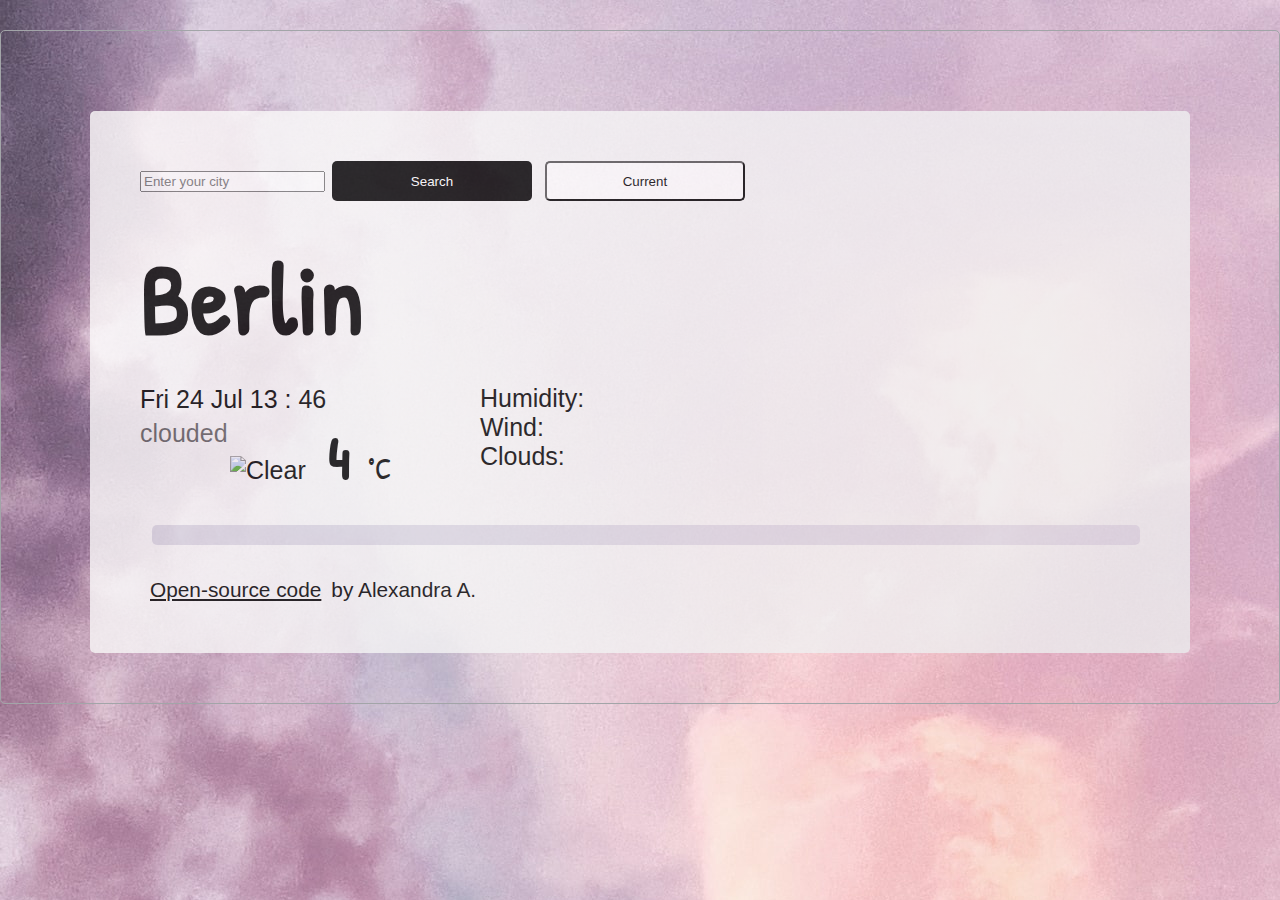
==== index.html @ a77fd404 "updated design" ====
<!DOCTYPE html>
<html lang="en">
  <head>
   <meta charset="UTF-8" />
    <meta http-equiv="X-UA-Compatible" content="IE=edge" />
    <meta name="viewport" content="width=device-width, initial-scale=1.0" />
    <script src="https://cdn.jsdelivr.net/npm/axios@1.1.2/dist/axios.min.js"></script>
    <link
      href="https://cdn.jsdelivr.net/npm/bootstrap@5.2.3/dist/css/bootstrap.min.css"
      rel="stylesheet"
      integrity="sha384-rbsA2VBKQhggwzxH7pPCaAqO46MgnOM80zW1RWuH61DGLwZJEdK2Kadq2F9CUG65"
      crossorigin="anonymous"
    />
    <link rel="preconnect" href="https://fonts.googleapis.com" />
    <link rel="preconnect" href="https://fonts.gstatic.com" crossorigin />
    <link rel="preconnect" href="https://fonts.googleapis.com" />
    <link rel="preconnect" href="https://fonts.gstatic.com" crossorigin />
    <link rel="preconnect" href="https://fonts.googleapis.com" />
    <link rel="preconnect" href="https://fonts.gstatic.com" crossorigin />
    <link
      href="https://fonts.googleapis.com/css2?family=Patrick+Hand&display=swap"
      rel="stylesheet"
    />
    <link rel="stylesheet" href="src/style.css" />
    <script
      src="https://kit.fontawesome.com/44c08ff448.js"
      crossorigin="anonymous"
    ></script>
    <title>Weather App</title>
  </head>
  
  <body class="background">
    <div class="container">
      <form class="d-flex" id="cityForm" role="search">
        <input
          class="form-control me-2"
          type="search"
          placeholder="Enter your city"
          aria-label="Search"
          id="currentCity"
        />
       <button class="btn-outline-success" id="searchCity" type="submit"> Search</button>
       <button class="current-location-button" id="locationButton" >Current</button>  
      </form>
      
      <br />
      <h1 id="city">Berlin</h1>
      <div>
        <p class="date"> 20 Diciembre 20:04</p><div id="description">clouded</div>
        <span><img src="" id="icon" alt="Clear" class="float-right"> </span>
        <h2 class="subtitle" id="temperature"> 4 </h2> 
        <p id="celsiusDegree">  °C</p>
        
      </div>
      <br />
      <div>
        <ul>
         <li>Humidity: <span id= humi></span> </li>
          <li>Wind: <span id= wind ></span></li>
          <li>Clouds: <span id= clouds></span></li>
        </ul>
      
         <br>
          <div class="weather-forecast" id="forecast"></div>
      </div>
      <br>
      <div class="footer">
    </div>
    <div>
      <small> <a href="https://github.com/MariaA-109/weather-app" id="link"> Open-source code</a>by Alexandra A.</small>
    </div>
  </body>
    <script src="src/index.js"></script>
  </body>
</html>
---- src/style.css ----
body {
  opacity: 100;
  font-family: "PT Sans Narrow", sans-serif;
  font-size: 25px;
  padding: 50px;
  border: 1px solid #a2a5a8;
  max-width: 1200px;
  margin: auto;
  margin-top: 30px;
  border-radius: 5px;
}
.background {
  background-image: url("images/eberhard-grossgasteiger-NvesrDbsrL4-unsplash.jpg");
  background-repeat: no-repeat;
  background-position: absolute;
  background-attachment: fixed;
}
.container {
  padding: 50px;
  text-overflow: unset;
  background: linear-gradient(120deg, #fdfbfb 0%, #ebedee 100%);
  opacity: 0.8;
  background-position: absolute;
  max-width: 1000px;
  margin: auto;
  margin-top: 30px;
  background-repeat: no-repeat;
  background-size: cover;
  border-radius: 5px;
}

h1 {
  display: inline;
  font-size: 100px;
  color: black;
  font-family: "Patrick Hand", cursive;
}
h2 {
  display: inline;
  font-size: 30px;
  font-family: "Patrick Hand", cursive;
}

.subtitle {
  font-size: 60px;
  font-family: "Patrick Hand", cursive;
  line-height: 0.5px;
  margin-left: 15px;
}

a {
  display: inline;
  text-align: center;
  padding: 10px;
}

#celsiusDegree {
  display: inline;
  font-size: 30px;
  font-family: "Patrick Hand";
  padding: 3px;
}

.cloud-icon-title {
  font-size: 60px;
}

.btn-outline-success {
  background-color: black;
  border-radius: 5px;
  color: white;
  border: 5px;
  height: 40px;
  width: 200px;
  margin-right: 3px;
}

.current-location-button {
  background-color: white;
  border-radius: 5px;
  color: black;
  height: 40px;
  width: 200px;
  margin-left: 3px;
}

.current-location-button:hover {
  background-color: black;
  color: white;
}
.footer {
  text-align: center;
}

button.hover {
  cursor: pointer;
}

.fa-solid {
  padding: 20px;
}
.d-flex {
  border: 5px;
  height: 40px;
}

.float-right {
  margin-bottom: 30px;
  margin-left: 90px;
}

#link {
  color: black;
}

ul {
  text-align: left;
  display: block;
  margin-top: -160px;
  margin-left: 300px;
}

li {
  list-style: none;
  margin: 0;
  padding: 0;
}

#description {
  margin-top: -20px;
  opacity: 0.6;
}

.date {
  margin-top: 20px;
}

.weather-forecast {
  background-color: #dbd8e3;
  text-align: center;
  padding: 10px 10px 10px 10px;
  margin-left: 12px;
  border-radius: 5px;
}
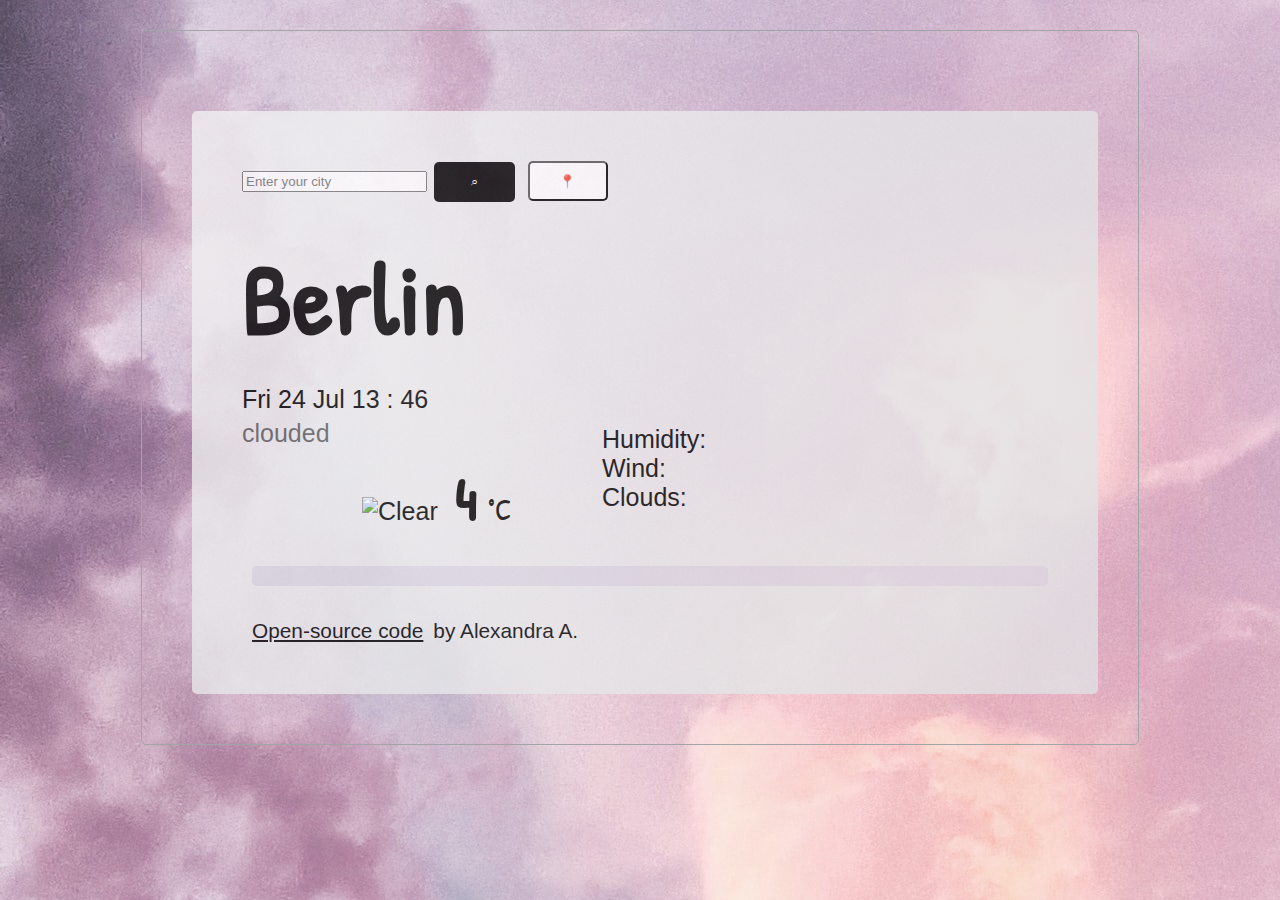
==== commit 2618ed92: "updated location emoji" ====
--- a/index.html
+++ b/index.html
@@ -39,8 +39,8 @@
           aria-label="Search"
           id="currentCity"
         />
-       <button class="btn-outline-success" id="searchCity" type="submit"> Search</button>
-       <button class="current-location-button" id="locationButton" >Current</button>  
+       <button class="btn-outline-success" id="searchCity" type="submit"> ⌕ </button>
+       <button class="current-location-button" id="locationButton" >📍</button>  
       </form>
       
       <br />
--- a/src/style.css
+++ b/src/style.css
@@ -4,7 +4,8 @@
   font-size: 25px;
   padding: 50px;
   border: 1px solid #a2a5a8;
-  max-width: 1200px;
+  width: 70%;
+  max-width: 1000px;
   margin: auto;
   margin-top: 30px;
   border-radius: 5px;
@@ -18,10 +19,14 @@
 .container {
   padding: 50px;
   text-overflow: unset;
-  background: linear-gradient(120deg, #fdfbfb 0%, #ebedee 100%);
+  background: radial-gradient(
+    circle at 0% 0.5%,
+    rgb(241, 241, 242) 0.1%,
+    rgb(224, 226, 228) 100.2%
+  );
   opacity: 0.8;
   background-position: absolute;
-  max-width: 1000px;
+  width: 90%;
   margin: auto;
   margin-top: 30px;
   background-repeat: no-repeat;
@@ -36,7 +41,7 @@
   font-family: "Patrick Hand", cursive;
 }
 h2 {
-  display: inline;
+  display: inline-block;
   font-size: 30px;
   font-family: "Patrick Hand", cursive;
 }
@@ -45,7 +50,7 @@
   font-size: 60px;
   font-family: "Patrick Hand", cursive;
   line-height: 0.5px;
-  margin-left: 15px;
+  margin-left: 10px;
 }
 
 a {
@@ -63,6 +68,7 @@
 
 .cloud-icon-title {
   font-size: 60px;
+  margin-left: 25px;
 }
 
 .btn-outline-success {
@@ -71,7 +77,7 @@
   color: white;
   border: 5px;
   height: 40px;
-  width: 200px;
+  width: 10%;
   margin-right: 3px;
 }
 
@@ -80,7 +86,7 @@
   border-radius: 5px;
   color: black;
   height: 40px;
-  width: 200px;
+  width: 10%;
   margin-left: 3px;
 }
 
@@ -106,7 +112,7 @@
 
 .float-right {
   margin-bottom: 30px;
-  margin-left: 90px;
+  margin-left: 120px;
 }
 
 #link {
@@ -117,7 +123,7 @@
   text-align: left;
   display: block;
   margin-top: -160px;
-  margin-left: 300px;
+  margin-left: 320px;
 }
 
 li {
@@ -139,6 +145,6 @@
   background-color: #dbd8e3;
   text-align: center;
   padding: 10px 10px 10px 10px;
-  margin-left: 12px;
+  margin-left: 10px;
   border-radius: 5px;
 }
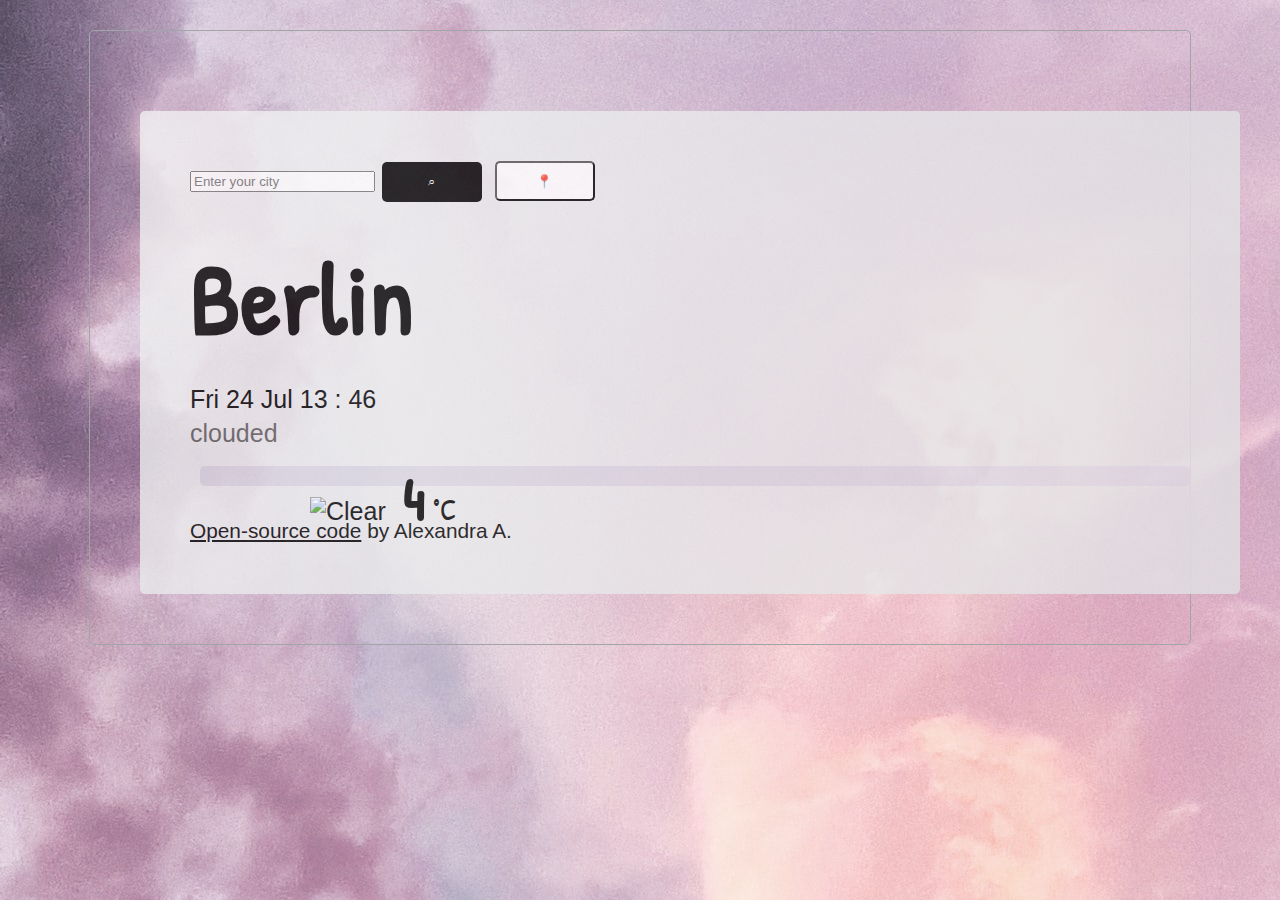
==== commit c3ccbc47: "updated icons" ====
--- a/index.html
+++ b/index.html
@@ -49,15 +49,15 @@
         <p class="date"> 20 Diciembre 20:04</p><div id="description">clouded</div>
         <span><img src="" id="icon" alt="Clear" class="float-right"> </span>
         <h2 class="subtitle" id="temperature"> 4 </h2> 
-        <p id="celsiusDegree">  °C</p>
+        <p id="celsiusDegree">°C</p>
         
       </div>
       <br />
       <div>
         <ul>
-         <li>Humidity: <span id= humi></span> </li>
-          <li>Wind: <span id= wind ></span></li>
-          <li>Clouds: <span id= clouds></span></li>
+         <li><i class="fa-solid fa-water"></i> <span id= humi></span> </li>
+          <li><i class="fa-solid fa-wind"></i> <span id= wind ></span></li>
+          <li><i class="fa-solid fa-cloud"></i><span id= clouds></span></li>
         </ul>
       
          <br>
@@ -67,7 +67,7 @@
       <div class="footer">
     </div>
     <div>
-      <small> <a href="https://github.com/MariaA-109/weather-app" id="link"> Open-source code</a>by Alexandra A.</small>
+      <small> <a href="https://github.com/MariaA-109/weather-app" id="link"> Open-source code</a> by Alexandra A.</small>
     </div>
   </body>
     <script src="src/index.js"></script>
--- a/src/style.css
+++ b/src/style.css
@@ -4,7 +4,7 @@
   font-size: 25px;
   padding: 50px;
   border: 1px solid #a2a5a8;
-  width: 70%;
+  width: 80%;
   max-width: 1000px;
   margin: auto;
   margin-top: 30px;
@@ -26,7 +26,7 @@
   );
   opacity: 0.8;
   background-position: absolute;
-  width: 90%;
+  width: 100%;
   margin: auto;
   margin-top: 30px;
   background-repeat: no-repeat;
@@ -50,25 +50,18 @@
   font-size: 60px;
   font-family: "Patrick Hand", cursive;
   line-height: 0.5px;
-  margin-left: 10px;
-}
-
-a {
-  display: inline;
-  text-align: center;
-  padding: 10px;
+  margin-left: 1%;
 }
 
 #celsiusDegree {
   display: inline;
   font-size: 30px;
   font-family: "Patrick Hand";
-  padding: 3px;
 }
 
 .cloud-icon-title {
   font-size: 60px;
-  margin-left: 25px;
+  margin-left: 2.5%;
 }
 
 .btn-outline-success {
@@ -112,7 +105,7 @@
 
 .float-right {
   margin-bottom: 30px;
-  margin-left: 120px;
+  margin-left: 12%;
 }
 
 #link {
@@ -122,8 +115,8 @@
 ul {
   text-align: left;
   display: block;
-  margin-top: -160px;
-  margin-left: 320px;
+  margin-top: -26%;
+  margin-left: 45%;
 }
 
 li {
@@ -145,6 +138,6 @@
   background-color: #dbd8e3;
   text-align: center;
   padding: 10px 10px 10px 10px;
-  margin-left: 10px;
+  margin-left: 1%;
   border-radius: 5px;
 }
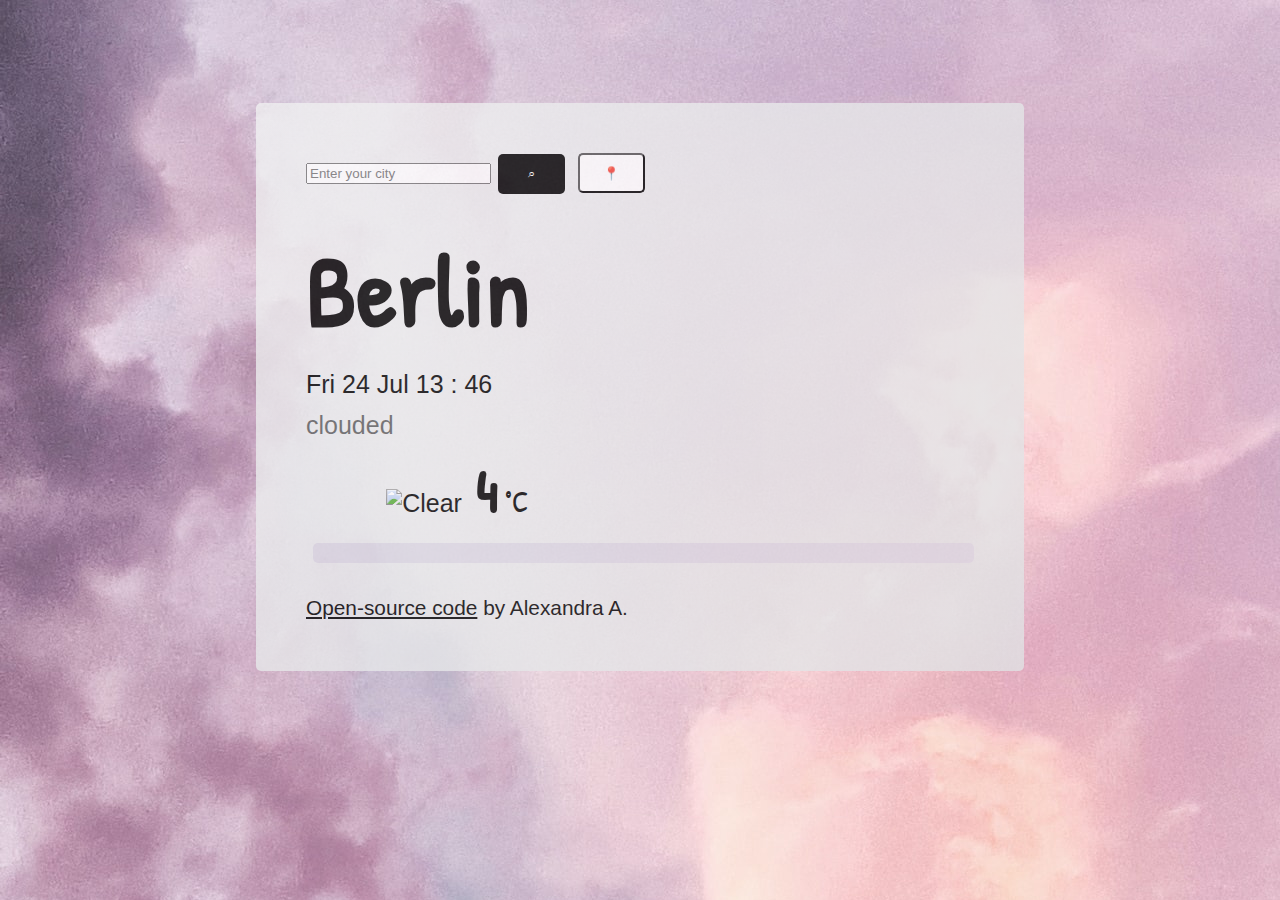
==== commit 8042f28d: "update" ====
--- a/src/style.css
+++ b/src/style.css
@@ -3,13 +3,11 @@
   font-family: "PT Sans Narrow", sans-serif;
   font-size: 25px;
   padding: 50px;
-  border: 1px solid #a2a5a8;
-  width: 80%;
-  max-width: 1000px;
+  width: 60%;
   margin: auto;
   margin-top: 30px;
-  border-radius: 5px;
 }
+
 .background {
   background-image: url("images/eberhard-grossgasteiger-NvesrDbsrL4-unsplash.jpg");
   background-repeat: no-repeat;
@@ -26,9 +24,8 @@
   );
   opacity: 0.8;
   background-position: absolute;
-  width: 100%;
   margin: auto;
-  margin-top: 30px;
+  margin-top: 3%;
   background-repeat: no-repeat;
   background-size: cover;
   border-radius: 5px;
@@ -96,7 +93,7 @@
 }
 
 .fa-solid {
-  padding: 20px;
+  padding: 5%;
 }
 .d-flex {
   border: 5px;
@@ -104,7 +101,7 @@
 }
 
 .float-right {
-  margin-bottom: 30px;
+  margin-bottom: 3%;
   margin-left: 12%;
 }
 
@@ -114,9 +111,9 @@
 
 ul {
   text-align: left;
-  display: block;
-  margin-top: -26%;
-  margin-left: 45%;
+  position: relative;
+  margin-top: -25%;
+  margin-left: 40%;
 }
 
 li {
@@ -126,12 +123,12 @@
 }
 
 #description {
-  margin-top: -20px;
+  margin-top: -2%;
   opacity: 0.6;
 }
 
 .date {
-  margin-top: 20px;
+  margin-top: 2%;
 }
 
 .weather-forecast {
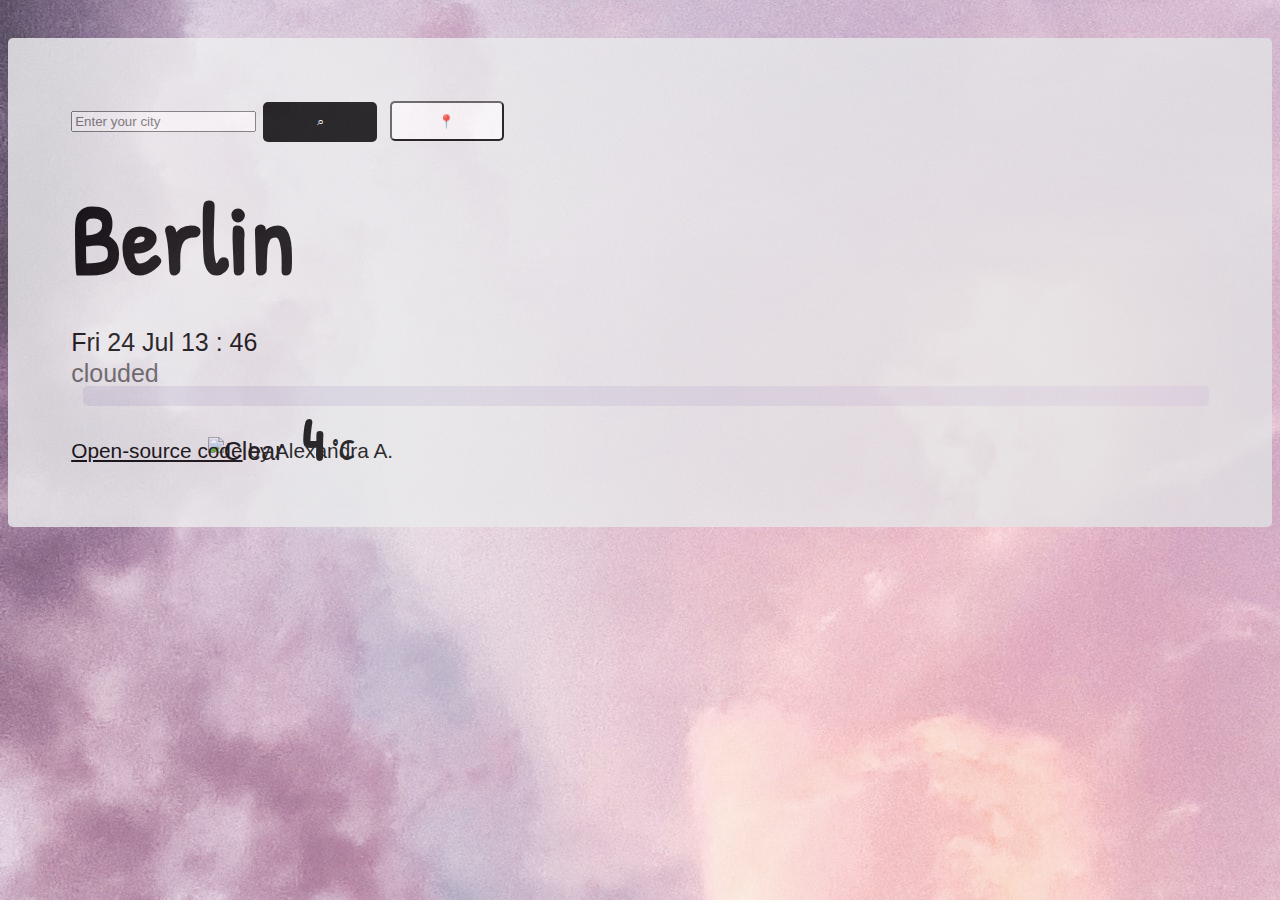
==== commit 438a214b: "updated margin" ====
--- a/index.html
+++ b/index.html
@@ -4,6 +4,8 @@
    <meta charset="UTF-8" />
     <meta http-equiv="X-UA-Compatible" content="IE=edge" />
     <meta name="viewport" content="width=device-width, initial-scale=1.0" />
+    <link href="https://cdn.jsdelivr.net/npm/bootstrap@5.2.0-beta1/dist/css/bootstrap.min.css" rel="stylesheet" integrity="sha384-0evHe/X+R7YkIZDRvuzKMRqM+OrBnVFBL6DOitfPri4tjfHxaWutUpFmBp4vmVor" crossorigin="anonymous">
+    <script src="https://cdn.jsdelivr.net/npm/bootstrap@5.2.0-beta1/dist/js/bootstrap.bundle.min.js" integrity="sha384-pprn3073KE6tl6bjs2QrFaJGz5/SUsLqktiwsUTF55Jfv3qYSDhgCecCxMW52nD2" crossorigin="anonymous"></script>
     <script src="https://cdn.jsdelivr.net/npm/axios@1.1.2/dist/axios.min.js"></script>
     <link
       href="https://cdn.jsdelivr.net/npm/bootstrap@5.2.3/dist/css/bootstrap.min.css"
--- a/src/style.css
+++ b/src/style.css
@@ -2,10 +2,6 @@
   opacity: 100;
   font-family: "PT Sans Narrow", sans-serif;
   font-size: 25px;
-  padding: 50px;
-  width: 60%;
-  margin: auto;
-  margin-top: 30px;
 }
 
 .background {
@@ -15,7 +11,7 @@
   background-attachment: fixed;
 }
 .container {
-  padding: 50px;
+  padding: 5%;
   text-overflow: unset;
   background: radial-gradient(
     circle at 0% 0.5%,
@@ -24,7 +20,7 @@
   );
   opacity: 0.8;
   background-position: absolute;
-  margin: auto;
+
   margin-top: 3%;
   background-repeat: no-repeat;
   background-size: cover;
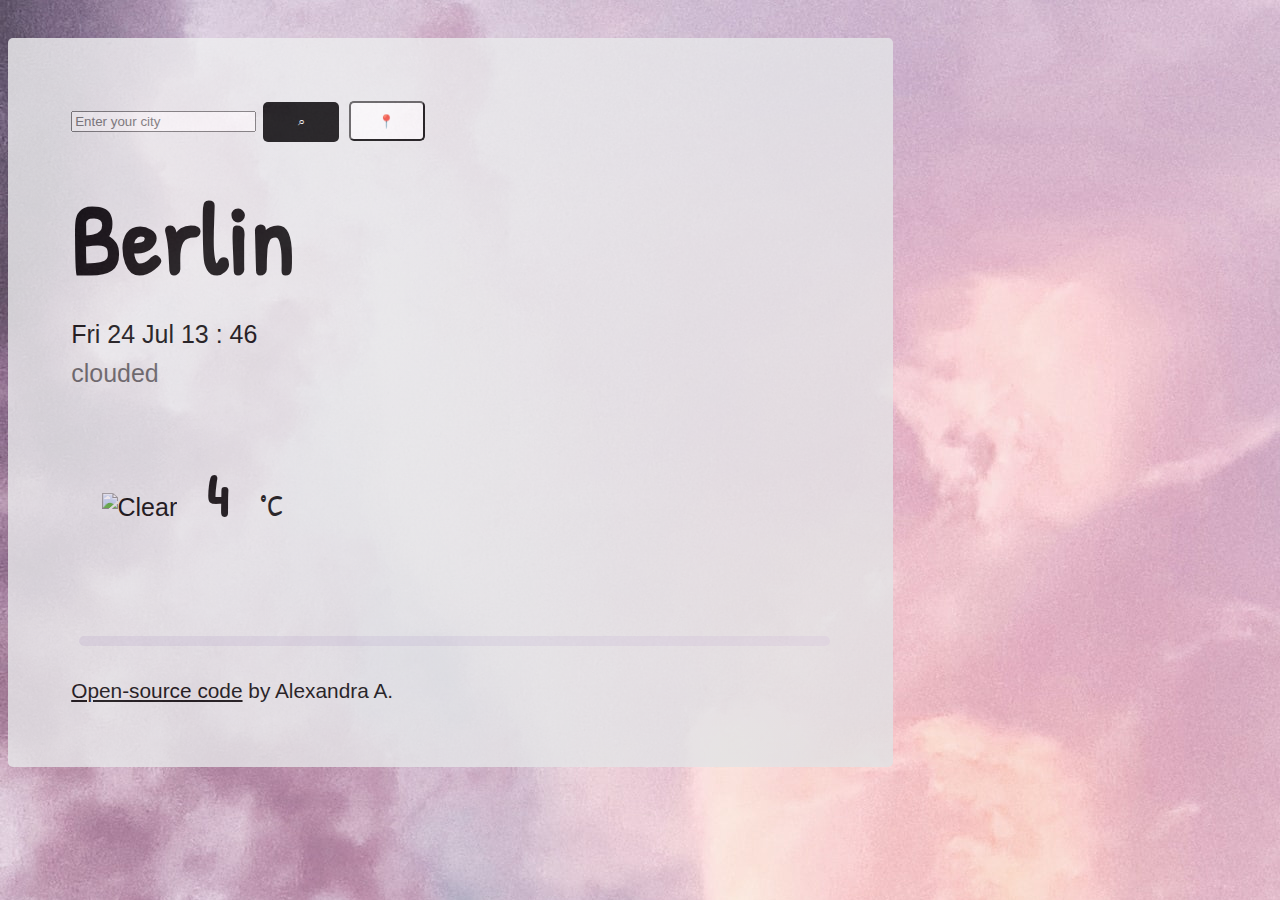
==== commit 137b2101: "updated icon margin" ====
--- a/index.html
+++ b/index.html
@@ -57,7 +57,7 @@
       <br />
       <div>
         <ul>
-         <li><i class="fa-solid fa-water"></i> <span id= humi></span> </li>
+         <li><i class="fa-solid fa-water"></i> <span id= humi></span></li>
           <li><i class="fa-solid fa-wind"></i> <span id= wind ></span></li>
           <li><i class="fa-solid fa-cloud"></i><span id= clouds></span></li>
         </ul>
--- a/src/style.css
+++ b/src/style.css
@@ -20,8 +20,11 @@
   );
   opacity: 0.8;
   background-position: absolute;
-
+  min-width: 60%;
+  max-width: fit-content;
+  max-height: min-content;
   margin-top: 3%;
+  margin-bottom: 3%;
   background-repeat: no-repeat;
   background-size: cover;
   border-radius: 5px;
@@ -42,14 +45,14 @@
 .subtitle {
   font-size: 60px;
   font-family: "Patrick Hand", cursive;
-  line-height: 0.5px;
-  margin-left: 1%;
+  padding: 2%;
 }
 
 #celsiusDegree {
   display: inline;
   font-size: 30px;
   font-family: "Patrick Hand";
+  padding: 1%;
 }
 
 .cloud-icon-title {
@@ -73,7 +76,6 @@
   color: black;
   height: 40px;
   width: 10%;
-  margin-left: 3px;
 }
 
 .current-location-button:hover {
@@ -97,25 +99,20 @@
 }
 
 .float-right {
+  margin-left: 3%;
   margin-bottom: 3%;
-  margin-left: 12%;
+  padding: 1%;
 }
 
 #link {
   color: black;
 }
-
 ul {
-  text-align: left;
-  position: relative;
-  margin-top: -25%;
-  margin-left: 40%;
+  margin-top: -10%;
 }
-
 li {
   list-style: none;
-  margin: 0;
-  padding: 0;
+  display: inline;
 }
 
 #description {
@@ -130,7 +127,17 @@
 .weather-forecast {
   background-color: #dbd8e3;
   text-align: center;
-  padding: 10px 10px 10px 10px;
+  padding: 5px 5px 5px 5px;
   margin-left: 1%;
   border-radius: 5px;
 }
+
+.fa-solid.fa-water {
+  margin-right: -4%;
+}
+.fa-solid.fa-wind {
+  margin-right: -4%;
+}
+.fa-solid.fa-cloud {
+  margin-right: -4%;
+}
